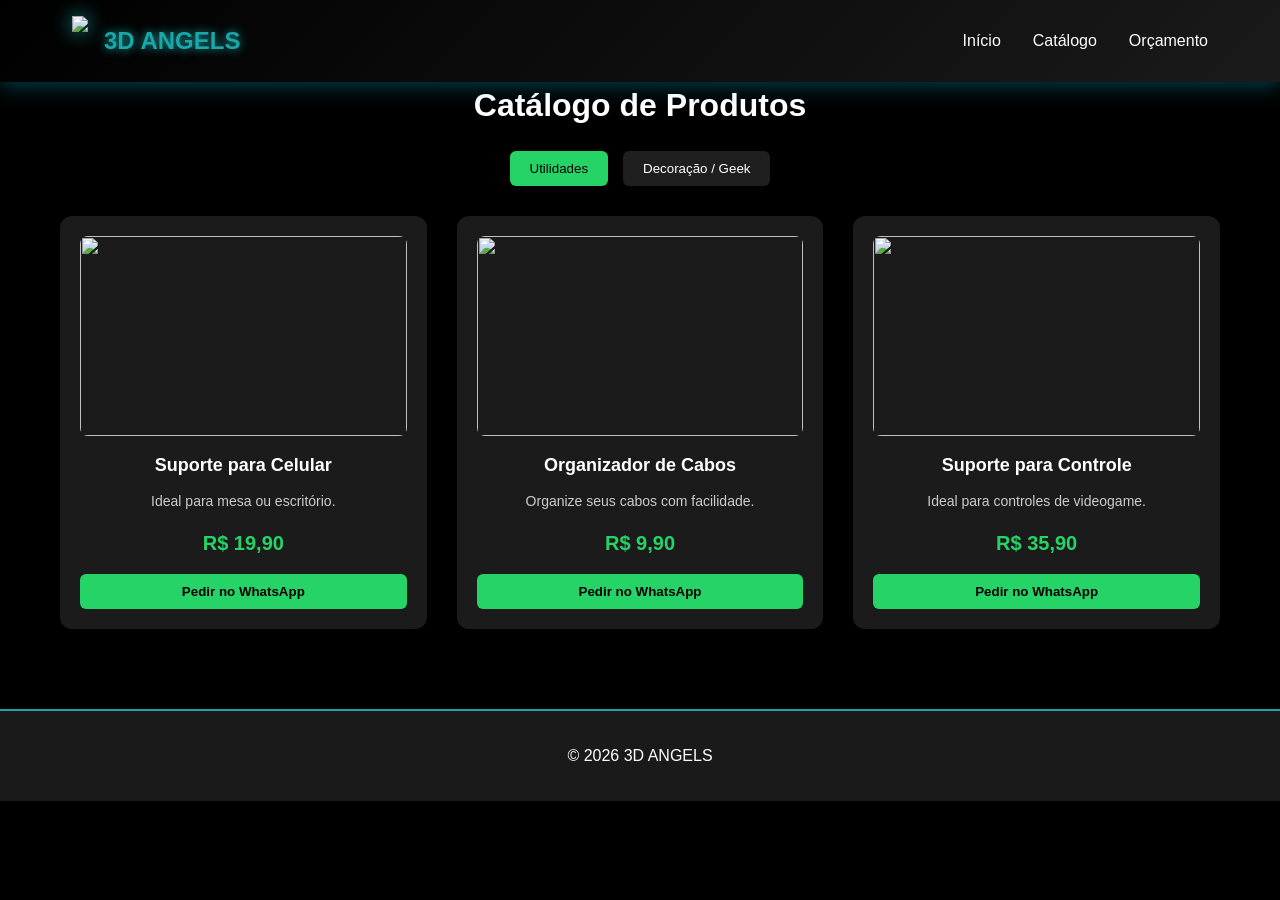
==== catalogo.html @ 6b502089 "Html - catalogo e orçamento Html onde contem a aba catalogo e orçamento." ====
<!DOCTYPE html>
<html lang="pt-BR">
<head>
<meta charset="UTF-8">
<title>Catálogo | 3D Angels</title>
<meta name="viewport" content="width=device-width, initial-scale=1.0">
<link rel="stylesheet" href="style.css">
</head>

<body>

<header>
    <nav>
        <div class="logo-container">
            <img src="img/logo.png" class="logo-img">
            <span class="logo-text">3D ANGELS</span>
        </div>

        <ul class="nav-links">
            <li><a href="index.html">Início</a></li>
            <li><a href="catalogo.html" class="active">Catálogo</a></li>
            <li><a href="orcamento.html">Orçamento</a></li>
        </ul>
    </nav>
</header>


<section class="catalogo">

<h2 class="section-title">Catálogo de Produtos</h2>

<!-- ABAS -->
<div class="catalogo-tabs">
<button class="tab-btn active" onclick="trocarCategoria('utilidades', event)">Utilidades</button>
<button class="tab-btn" onclick="trocarCategoria('decoracao', event)">Decoração / Geek</button>
</div>

<div class="catalogo-grid">   

<!-- ================= UTILIDADES ================= -->
<div class="categoria active" id="utilidades">

<div class="produto">
<img src="img/catalogo/SuporteCelular.png">
<h3>Suporte para Celular</h3>
<p>Ideal para mesa ou escritório.</p>
<div class="produto-preco">R$ 19,90</div>
<button onclick="pedirProduto('Suporte para Celular - R$19,90')">
Pedir no WhatsApp
</button>
</div>

<div class="produto">
<img src="img/catalogo/OrganizadorDeFios.png">
<h3>Organizador de Cabos</h3>
<p>Organize seus cabos com facilidade.</p>
<div class="produto-preco">R$ 9,90</div>
<button onclick="pedirProduto('Organizador de Cabos - R$9,90')">
Pedir no WhatsApp
</button>
</div>

<div class="produto">
<img src="img/catalogo/SuporteControle.png">
<h3>Suporte para Controle</h3>
<p>Ideal para controles de videogame.</p>
<div class="produto-preco">R$ 35,90</div>
<button onclick="pedirProduto('Suporte para Controle - R$35,90')">
Pedir no WhatsApp
</button>
</div>

</div>


<!-- ================= DECORAÇÃO ================= -->
<div class="categoria" id="decoracao">

<div class="produto">

    <div class="badge">🔥 Mais vendido</div>
<img src="img/catalogo/PORSHE_QUADRO.jpeg">
<h3>Quadro Porsche</h3>
<p>Decoração perfeita para amantes de carros.</p>
<div class="produto-preco">R$ 15,90</div>
<button onclick="pedirProduto('Quadro Porsche - R$15,90')">
Pedir no WhatsApp
</button>
</div>

<div class="produto">
<img src="img/catalogo/ELPRIMO.jpeg">
<h3>Boneco El Primo</h3>
<p>Perfeito para fãs de Brawl Stars.</p>
<div class="produto-preco">R$ 49,90</div>
<button onclick="pedirProduto('Boneco El Primo - R$49,90')">
Pedir no WhatsApp
</button>
</div>

<div class="produto">
<img src="img/catalogo/DRAGAO_ARTICULADO.jpeg">
<h3>Dragão Articulado</h3>
<p>Ótimo presente decorativo.</p>
<div class="produto-preco">R$ 20,90</div>
<button onclick="pedirProduto('Dragão Articulado - R$20,90')">
Pedir no WhatsApp
</button>
</div>

<div class="produto">
<img src="img/catalogo/MAE_E_FILHO.jpeg">
<h3>Mãe e Filho</h3>
<p>Presente especial e cheio de significado.</p>
<div class="produto-preco">R$ 24,90</div>
<button onclick="pedirProduto('Mãe e Filho - R$24,90')">
Pedir no WhatsApp
</button>
</div>

<div class="produto">
<img src="img/catalogo/CAVEIRA_DECO.jpeg">
<h3>Caveira Decorativa</h3>
<p>Ideal para setups e decoração moderna.</p>
<div class="produto-preco">R$ 27,90</div>
<button onclick="pedirProduto('Caveira Decorativa - R$27,90')">
Pedir no WhatsApp
</button>
</div>

<div class="produto">
<img src="img/catalogo/TE_AMO_DECO.jpeg">
<h3>Decoração "Te Amo"</h3>
<p>Mostre seu amor com estilo.</p>
<div class="produto-preco">R$ 15,90</div>
<button onclick="pedirProduto('Te Amo Decorativo - R$15,90')">
Pedir no WhatsApp
</button>
</div>

</div>

</div>

</section>

<footer>
<p>&copy; 2026 3D ANGELS</p>
</footer>

<script src="js/catalogo.js"></script>

</body>
</html>
---- style.css ----
/* Reset */
* {
    margin: 0;
    padding: 0;
    box-sizing: border-box;
}

:root {
    --neon-blue: #1aa7a7;
    --dark-blue: #0e6380;
    --black: #000000;
    --dark-gray: #1a1a1a;
    --light-gray: #333333;
}

body {
    font-family: 'Segoe UI', Tahoma, Geneva, Verdana, sans-serif;
    background-color: var(--black);
    color: #ffffff;
    line-height: 1.6;
    overflow-x: hidden;
}

/* Header */
header {
    background: linear-gradient(135deg, var(--black) 0%, var(--dark-gray) 100%);
    padding: 1rem 0;
    position: fixed;
    width: 100%;
    top: 0;
    z-index: 1000;
    box-shadow: 0 4px 20px rgba(0, 212, 255, 0.3);
}

nav {
    max-width: 1200px;
    margin: 0 auto;
    display: flex;
    justify-content: space-between;
    align-items: center;
    padding: 0 2rem;
}

.logo-container {
    display: flex;
    align-items: center;
    gap: 1rem;
}

.logo-img {
    height: 50px;
    filter: drop-shadow(0 0 10px var(--neon-blue));
}

.logo-text {
    font-size: 1.5rem;
    font-weight: bold;
    color: var(--neon-blue);
    text-shadow: 0 0 10px var(--neon-blue);
}

.nav-links {
    display: flex;
    gap: 2rem;
    list-style: none;
}

.nav-links a {
    color: #ffffff;
    text-decoration: none;
    transition: 0.3s;
}

.nav-links a:hover {
    color: var(--neon-blue);
}

/* Hero */
.hero {
    margin-top: 80px;
    padding: 6rem 2rem;
    background: linear-gradient(135deg, var(--dark-gray), var(--black));
    text-align: center;
}

.hero h1 {
    font-size: 3rem;
    color: var(--neon-blue);
    text-shadow: 0 0 20px var(--neon-blue);
}

.hero p {
    font-size: 1.3rem;
    color: #ccc;
}

.cta-button {
    display: inline-block;
    margin-top: 2rem;
    padding: 1rem 2.5rem;
    background: linear-gradient(135deg, var(--neon-blue), var(--dark-blue));
    border-radius: 50px;
    color: white;
    text-decoration: none;
    font-weight: bold;
}

/* Sections */
.services, .contact {
    padding: 5rem 2rem;
    max-width: 1200px;
    margin: auto;
}

.section-title {
    text-align: center;
    font-size: 2.5rem;
    color: var(--neon-blue);
    margin-bottom: 3rem;
}

/* Cards */
.services-grid, .contact-info {
    display: grid;
    grid-template-columns: repeat(auto-fit, minmax(280px, 1fr));
    gap: 2rem;
}

.service-card, .contact-card {
    background: linear-gradient(135deg, var(--dark-gray), var(--light-gray));
    padding: 2rem;
    border-radius: 15px;
    text-align: center;
    transition: 0.3s;
}

.service-card:hover, .contact-card:hover {
    transform: translateY(-5px);
}

/* About */
.about {
    padding: 5rem 2rem;
    background: linear-gradient(135deg, var(--dark-gray), var(--black));
    text-align: center;
}

/* Footer */
footer {
    background: var(--dark-gray);
    padding: 2rem;
    text-align: center;
    border-top: 2px solid var(--neon-blue);
}

/* Mobile */
.menu-toggle {
    display: none;
    background: none;
    border: none;
    color: var(--neon-blue);
    font-size: 1.5rem;
}

@media (max-width: 768px) {
    .menu-toggle { display: block; }

    .nav-links {
        display: none;
        flex-direction: column;
        background: var(--dark-gray);
        position: absolute;
        width: 100%;
        top: 100%;
        left: 0;
        padding: 2rem;
    }

    .nav-links.active {
        display: flex;
    }
}

/* Animations */
.fade-in {
    opacity: 0;
    transform: translateY(30px);
    transition: 0.6s;
}

.fade-in.visible {
    opacity: 1;
    transform: translateY(0);
}

/* Highlights */
.highlights {
    padding: 4rem 2rem;
    max-width: 1200px;
    margin: auto;
}

.highlights-grid {
    display: grid;
    grid-template-columns: repeat(auto-fit, minmax(220px, 1fr));
    gap: 2rem;
}

.highlight-card {
    background: linear-gradient(135deg, #1a1a1a, #333);
    padding: 2rem;
    border-radius: 15px;
    text-align: center;
    border: 1px solid var(--neon-blue);
}

/* Portfolio */
.portfolio {
    padding: 5rem 2rem;
    max-width: 1200px;
    margin: auto;
}

.portfolio-grid {
    display: grid;
    grid-template-columns: repeat(auto-fit, minmax(250px, 1fr));
    gap: 1.5rem;
}

.portfolio-grid img {
    width: 100%;
    border-radius: 15px;
    transition: 0.3s;
}

.portfolio-grid img:hover {
    transform: scale(1.05);
}

.catalogo-btn-container{
    display:flex;
    justify-content:center;
    margin-top:50px;
    margin-bottom:20px;
}

/* Testimonials */
.testimonials {
    padding: 5rem 2rem;
    background: #111;
}

.testimonials-grid {
    max-width: 1000px;
    margin: auto;
    display: grid;
    grid-template-columns: repeat(auto-fit, minmax(280px, 1fr));
    gap: 2rem;
}

.testimonial-card {
    background: linear-gradient(135deg, #1a1a1a, #333);
    padding: 2rem;
    border-radius: 15px;
    font-style: italic;
}

/* Orçamento */

.orcamento {
    padding: 5rem 2rem;
    max-width: 1200px;
    margin: auto;
}

.orcamento-container {
    display: grid;
    grid-template-columns: 2fr 1fr;
    gap: 2rem;
}

.orcamento-form {
    background: #111;
    padding: 2rem;
    border-radius: 20px;
}

.form-row {
    display: grid;
    grid-template-columns: 1fr 1fr;
    gap: 1.5rem;
}

.form-group {
    display: flex;
    flex-direction: column;
    margin-bottom: 1.2rem;
}

.form-group input,
.form-group select,
.form-group textarea {
    padding: 0.8rem;
    border-radius: 10px;
    border: none;
    background: #222;
    color: white;
}

.form-group textarea {
    min-height: 120px;
    resize: vertical;
}

.upload-box input {
    border: 2px dashed #444;
    padding: 1rem;
    background: transparent;
}

.cta-button.full {
    width: 100%;
    margin-top: 1rem;
}

.orcamento-info {
    background: linear-gradient(135deg, #1a4fff, #0033cc);
    padding: 2rem;
    border-radius: 20px;
}

.orcamento-info h3 {
    margin-bottom: 1rem;
}

.orcamento-info ul {
    list-style: none;
    padding-left: 0;
}

.orcamento-info li {
    margin-bottom: 0.5rem;
}
/* Estrela comentarios*/
.stars {
    color: gold;
    font-size: 1.4rem;
    margin-bottom: 0.5rem;
    letter-spacing: 2px;
}

/*-- CATALOGO  --*/

    
    
/* ================= CATALOGO ================= */
.catalogo{
    padding:80px 20px;
    max-width:1200px;
    margin:auto;
    text-align:center;
    }
    
    .catalogo .section-title{
    font-size:32px;
    margin-bottom:20px;
    color:#ffffff;
    }
    
    
    /* ================= ABAS ================= */
    .catalogo-tabs{
    display:flex;
    justify-content:center;
    gap:15px;
    margin-top:20px;
    margin-bottom:30px;
    flex-wrap:wrap;
    }
    
    .tab-btn{
    padding:10px 20px;
    border:none;
    background:#1f1f1f;
    color:#ffffff;
    cursor:pointer;
    border-radius:6px;
    font-weight:500;
    transition:0.3s;
    }
    
    .tab-btn:hover{
    background:#333;
    }
    
    .tab-btn.active{
    background:#25D366;
    color:#000;
    }
    
    
    /* ================= GRID ================= */
    .catalogo-grid{
    margin-top:20px;
    }
    
    /* cada categoria vira o grid */
    .categoria{
    display:none;
    grid-template-columns:repeat(auto-fit,minmax(260px,1fr));
    gap:30px;
    }
    
    .categoria.active{
    display:grid;
    }
    
    
    /* ================= PRODUTO ================= */
    .produto{
    background:#1b1b1b;
    border-radius:12px;
    padding:20px;
    box-shadow:0 0 10px rgba(0,0,0,0.4);
    transition:0.3s;
    }
    
    .produto:hover{
    transform:translateY(-5px);
    box-shadow:0 10px 20px rgba(0,0,0,0.6);
    }
    
    .produto img{
    width:100%;
    height:200px;
    object-fit:cover;
    border-radius:8px;
    margin-bottom:15px;
    }
    
    .produto h3{
    color:#ffffff;
    font-size:18px;
    margin-bottom:10px;
    }
    
    .produto p{
    color:#ccc;
    font-size:14px;
    margin-bottom:15px;
    }
    
    
    /* ================= PREÇO ================= */
    .produto-preco{
    color:#25D366;
    font-size:20px;
    font-weight:bold;
    margin-bottom:15px;
    }
    
    
    /* ================= BOTÃO ================= */
    .produto button{
    background:#25D366;
    border:none;
    padding:10px;
    width:100%;
    border-radius:6px;
    cursor:pointer;
    font-weight:bold;
    transition:0.3s;
    }
    
    .produto button:hover{
    background:#1ebe5d;
    }
/* ================= ANIMAÇÃO DAS ABAS ================= */
.categoria{
    opacity:0;
    transform:translateY(10px) scale(0.98);
    transition:opacity 0.4s ease, transform 0.4s ease;
    position:absolute;
    width:100%;
    left:0;
    top:0;
    }
    
    .catalogo-grid{
    position:relative;
    min-height:400px;
    }
    
    /* quando ativa */
    .categoria.active{
    opacity:1;
    transform:translateY(0) scale(1);
    position:relative;
    }
    
    
    /* ================= BADGE MAIS VENDIDO ================= */
    .produto{
    position:relative;
    }
    
    .badge{
    position:absolute;
    top:10px;
    left:10px;
    background:#ff3b3b;
    color:#fff;
    font-size:12px;
    padding:5px 10px;
    border-radius:20px;
    font-weight:bold;
    }
    
    
    /* ================= EFEITO EXTRA ================= */
    .produto:hover{
    transform:translateY(-6px) scale(1.02);
    }
    
    
    /* animação leve no botão */
    .produto button{
    transition:0.2s;
    }
    
    .produto button:active{
    transform:scale(0.95);
}

/* ================= ANIMAÇÃO DAS ABAS ================= */
.categoria{
opacity:0;
transform:translateY(10px) scale(0.98);
transition:opacity 0.4s ease, transform 0.4s ease;
position:absolute;
width:100%;
left:0;
top:0;
}

.catalogo-grid{
position:relative;
min-height:400px;
}

/* quando ativa */
.categoria.active{
opacity:1;
transform:translateY(0) scale(1);
position:relative;
}


/* ================= BADGE MAIS VENDIDO ================= */
.produto{
position:relative;
}

.badge{
position:absolute;
top:10px;
left:10px;
background:#ff3b3b;
color:#fff;
font-size:12px;
padding:5px 10px;
border-radius:20px;
font-weight:bold;
}


/* ================= EFEITO EXTRA ================= */
.produto:hover{
transform:translateY(-6px) scale(1.02);
}


/* animação leve no botão */
.produto button{
transition:0.2s;
}

.produto button:active{
transform:scale(0.95);
}

/*____________________FINAL CATALOGO________________________________ */


/* FAQ */

.faq{
    padding:80px 20px;
    max-width:900px;
    margin:auto;
    }
    
    .faq-container{
    margin-top:40px;
    display:flex;
    flex-direction:column;
    gap:20px;
    }
    
    .faq-item{
    background:#1b1b1b;
    padding:20px;
    border-radius:10px;
    border:1px solid rgba(255,255,255,0.08);
    }
    
    .faq-item h3{
    color:#ffffff;
    font-size:18px;
    margin-bottom:10px;
    }
    
    .faq-item p{
    color:#cfcfcf;
    font-size:14px;
    line-height:1.5;
    }
    
    .faq-pergunta{
        margin-top:40px;
        text-align:center;
        }
        
        .faq-pergunta h3{
        color:#ffffff;
        margin-bottom:10px;
        }
        
        .faq-pergunta p{
        color:#cfcfcf;
        margin-bottom:15px;
        }
        
        .faq-pergunta input{
        width:100%;
        max-width:400px;
        padding:12px;
        border-radius:6px;
        border:none;
        margin-bottom:15px;
        }
        
        .faq-pergunta button{
        background:#2e7bc4;
        color:white;
        border:none;
        padding:12px 20px;
        border-radius:6px;
        cursor:pointer;
        font-weight:bold;
        }
        
        .faq-pergunta button:hover{
        background:#0d2c49;
        }
/*--- Whatsapp float---*/
        .whatsapp-float{
            position:fixed;
            bottom:25px;
            right:25px;
            width:60px;
            height:60px;
            background:#063d1a;
            border-radius:50%;
            display:flex;
            align-items:center;
            justify-content:center;
            box-shadow:0 8px 20px rgba(0,0,0,0.3);
            z-index:999;
            transition:0.3s;
            }
            
            .whatsapp-float img{
            width:32px;
            height:32px;
            }
            
            .whatsapp-float:hover{
            transform:scale(1.1);
            }
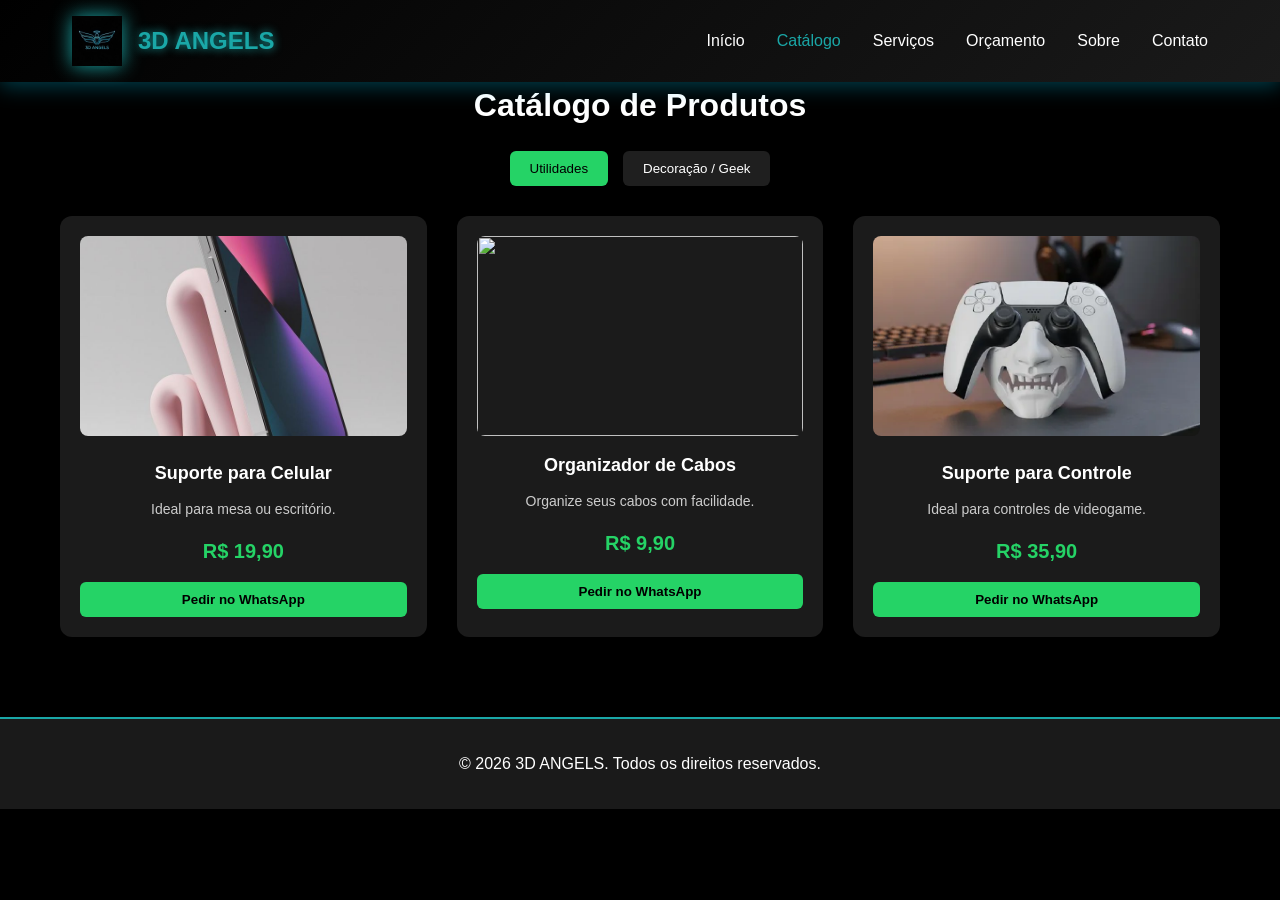
==== commit a5cf69f3: "Refactor catalogo.html for improved structure" ====
--- a/catalogo.html
+++ b/catalogo.html
@@ -11,144 +11,118 @@
 
 <header>
     <nav>
-        <div class="logo-container">
+        <div class="logo-container" onclick="window.location.href='index.html'" style="cursor:pointer;">
             <img src="img/logo.png" class="logo-img">
             <span class="logo-text">3D ANGELS</span>
         </div>
-
-        <ul class="nav-links">
+        <button class="menu-toggle" onclick="toggleMenu()">☰</button>
+        <ul class="nav-links" id="navLinks">
             <li><a href="index.html">Início</a></li>
             <li><a href="catalogo.html" class="active">Catálogo</a></li>
+            <li><a href="index.html#services">Serviços</a></li>
             <li><a href="orcamento.html">Orçamento</a></li>
+            <li><a href="index.html#about">Sobre</a></li>
+            <li><a href="index.html#contact">Contato</a></li>
         </ul>
     </nav>
 </header>
-
 
 <section class="catalogo">
 
 <h2 class="section-title">Catálogo de Produtos</h2>
 
-<!-- ABAS -->
 <div class="catalogo-tabs">
-<button class="tab-btn active" onclick="trocarCategoria('utilidades', event)">Utilidades</button>
-<button class="tab-btn" onclick="trocarCategoria('decoracao', event)">Decoração / Geek</button>
+    <button class="tab-btn active" onclick="trocarCategoria('utilidades', event)">Utilidades</button>
+    <button class="tab-btn" onclick="trocarCategoria('decoracao', event)">Decoração / Geek</button>
 </div>
 
-<div class="catalogo-grid">   
+<div class="catalogo-grid">
 
-<!-- ================= UTILIDADES ================= -->
-<div class="categoria active" id="utilidades">
+    <!-- UTILIDADES -->
+    <div class="categoria active" id="utilidades">
+        <div class="produto">
+            <img src="img/catalogo/SuporteCelular.png">
+            <h3>Suporte para Celular</h3>
+            <p>Ideal para mesa ou escritório.</p>
+            <div class="produto-preco">R$ 19,90</div>
+            <button onclick="pedirProduto('Suporte para Celular - R$19,90')">Pedir no WhatsApp</button>
+        </div>
+        <div class="produto">
+            <img src="img/catalogo/OrganizadorDeFios.png">
+            <h3>Organizador de Cabos</h3>
+            <p>Organize seus cabos com facilidade.</p>
+            <div class="produto-preco">R$ 9,90</div>
+            <button onclick="pedirProduto('Organizador de Cabos - R$9,90')">Pedir no WhatsApp</button>
+        </div>
+        <div class="produto">
+            <img src="img/catalogo/SuporteControle.png">
+            <h3>Suporte para Controle</h3>
+            <p>Ideal para controles de videogame.</p>
+            <div class="produto-preco">R$ 35,90</div>
+            <button onclick="pedirProduto('Suporte para Controle - R$35,90')">Pedir no WhatsApp</button>
+        </div>
+    </div>
 
-<div class="produto">
-<img src="img/catalogo/SuporteCelular.png">
-<h3>Suporte para Celular</h3>
-<p>Ideal para mesa ou escritório.</p>
-<div class="produto-preco">R$ 19,90</div>
-<button onclick="pedirProduto('Suporte para Celular - R$19,90')">
-Pedir no WhatsApp
-</button>
-</div>
-
-<div class="produto">
-<img src="img/catalogo/OrganizadorDeFios.png">
-<h3>Organizador de Cabos</h3>
-<p>Organize seus cabos com facilidade.</p>
-<div class="produto-preco">R$ 9,90</div>
-<button onclick="pedirProduto('Organizador de Cabos - R$9,90')">
-Pedir no WhatsApp
-</button>
-</div>
-
-<div class="produto">
-<img src="img/catalogo/SuporteControle.png">
-<h3>Suporte para Controle</h3>
-<p>Ideal para controles de videogame.</p>
-<div class="produto-preco">R$ 35,90</div>
-<button onclick="pedirProduto('Suporte para Controle - R$35,90')">
-Pedir no WhatsApp
-</button>
-</div>
+    <!-- DECORAÇÃO -->
+    <div class="categoria" id="decoracao">
+        <div class="produto">
+            <div class="badge">🔥 Mais vendido</div>
+            <img src="img/catalogo/PORSHE_QUADRO.jpeg">
+            <h3>Quadro Porsche</h3>
+            <p>Decoração perfeita para amantes de carros.</p>
+            <div class="produto-preco">R$ 15,90</div>
+            <button onclick="pedirProduto('Quadro Porsche - R$15,90')">Pedir no WhatsApp</button>
+        </div>
+        <div class="produto">
+            <img src="img/catalogo/ELPRIMO.jpeg">
+            <h3>Boneco El Primo</h3>
+            <p>Perfeito para fãs de Brawl Stars.</p>
+            <div class="produto-preco">R$ 49,90</div>
+            <button onclick="pedirProduto('Boneco El Primo - R$49,90')">Pedir no WhatsApp</button>
+        </div>
+        <div class="produto">
+            <img src="img/catalogo/DRAGAO_ARTICULADO.jpeg">
+            <h3>Dragão Articulado</h3>
+            <p>Ótimo presente decorativo.</p>
+            <div class="produto-preco">R$ 20,90</div>
+            <button onclick="pedirProduto('Dragão Articulado - R$20,90')">Pedir no WhatsApp</button>
+        </div>
+        <div class="produto">
+            <img src="img/catalogo/MAE_E_FILHO.jpeg">
+            <h3>Mãe e Filho</h3>
+            <p>Presente especial e cheio de significado.</p>
+            <div class="produto-preco">R$ 24,90</div>
+            <button onclick="pedirProduto('Mãe e Filho - R$24,90')">Pedir no WhatsApp</button>
+        </div>
+        <div class="produto">
+            <img src="img/catalogo/CAVEIRA_DECO.jpeg">
+            <h3>Caveira Decorativa</h3>
+            <p>Ideal para setups e decoração moderna.</p>
+            <div class="produto-preco">R$ 27,90</div>
+            <button onclick="pedirProduto('Caveira Decorativa - R$27,90')">Pedir no WhatsApp</button>
+        </div>
+        <div class="produto">
+            <img src="img/catalogo/TE_AMO_DECO.jpeg">
+            <h3>Decoração "Te Amo"</h3>
+            <p>Mostre seu amor com estilo.</p>
+            <div class="produto-preco">R$ 15,90</div>
+            <button onclick="pedirProduto('Te Amo Decorativo - R$15,90')">Pedir no WhatsApp</button>
+        </div>
+    </div>
 
 </div>
-
-
-<!-- ================= DECORAÇÃO ================= -->
-<div class="categoria" id="decoracao">
-
-<div class="produto">
-
-    <div class="badge">🔥 Mais vendido</div>
-<img src="img/catalogo/PORSHE_QUADRO.jpeg">
-<h3>Quadro Porsche</h3>
-<p>Decoração perfeita para amantes de carros.</p>
-<div class="produto-preco">R$ 15,90</div>
-<button onclick="pedirProduto('Quadro Porsche - R$15,90')">
-Pedir no WhatsApp
-</button>
-</div>
-
-<div class="produto">
-<img src="img/catalogo/ELPRIMO.jpeg">
-<h3>Boneco El Primo</h3>
-<p>Perfeito para fãs de Brawl Stars.</p>
-<div class="produto-preco">R$ 49,90</div>
-<button onclick="pedirProduto('Boneco El Primo - R$49,90')">
-Pedir no WhatsApp
-</button>
-</div>
-
-<div class="produto">
-<img src="img/catalogo/DRAGAO_ARTICULADO.jpeg">
-<h3>Dragão Articulado</h3>
-<p>Ótimo presente decorativo.</p>
-<div class="produto-preco">R$ 20,90</div>
-<button onclick="pedirProduto('Dragão Articulado - R$20,90')">
-Pedir no WhatsApp
-</button>
-</div>
-
-<div class="produto">
-<img src="img/catalogo/MAE_E_FILHO.jpeg">
-<h3>Mãe e Filho</h3>
-<p>Presente especial e cheio de significado.</p>
-<div class="produto-preco">R$ 24,90</div>
-<button onclick="pedirProduto('Mãe e Filho - R$24,90')">
-Pedir no WhatsApp
-</button>
-</div>
-
-<div class="produto">
-<img src="img/catalogo/CAVEIRA_DECO.jpeg">
-<h3>Caveira Decorativa</h3>
-<p>Ideal para setups e decoração moderna.</p>
-<div class="produto-preco">R$ 27,90</div>
-<button onclick="pedirProduto('Caveira Decorativa - R$27,90')">
-Pedir no WhatsApp
-</button>
-</div>
-
-<div class="produto">
-<img src="img/catalogo/TE_AMO_DECO.jpeg">
-<h3>Decoração "Te Amo"</h3>
-<p>Mostre seu amor com estilo.</p>
-<div class="produto-preco">R$ 15,90</div>
-<button onclick="pedirProduto('Te Amo Decorativo - R$15,90')">
-Pedir no WhatsApp
-</button>
-</div>
-
-</div>
-
-</div>
-
 </section>
 
 <footer>
-<p>&copy; 2026 3D ANGELS</p>
+    <p>&copy; 2026 3D ANGELS. Todos os direitos reservados.</p>
 </footer>
 
 <script src="js/catalogo.js"></script>
+<script>
+    function toggleMenu() {
+        document.getElementById('navLinks').classList.toggle('active');
+    }
+</script>
 
 </body>
-</html>+</html>
--- a/style.css
+++ b/style.css
@@ -1,4 +1,4 @@
-/* Reset */
+/* ===================== RESET ===================== */
 * {
     margin: 0;
     padding: 0;
@@ -21,7 +21,7 @@
     overflow-x: hidden;
 }
 
-/* Header */
+/* ===================== HEADER ===================== */
 header {
     background: linear-gradient(135deg, var(--black) 0%, var(--dark-gray) 100%);
     padding: 1rem 0;
@@ -71,11 +71,22 @@
     transition: 0.3s;
 }
 
-.nav-links a:hover {
+.nav-links a:hover,
+.nav-links a.active {
     color: var(--neon-blue);
 }
 
-/* Hero */
+.menu-toggle {
+    display: none;
+    background: none;
+    border: none;
+    color: var(--neon-blue);
+    font-size: 1.8rem;
+    cursor: pointer;
+    padding: 0.2rem 0.5rem;
+}
+
+/* ===================== HERO ===================== */
 .hero {
     margin-top: 80px;
     padding: 6rem 2rem;
@@ -87,6 +98,7 @@
     font-size: 3rem;
     color: var(--neon-blue);
     text-shadow: 0 0 20px var(--neon-blue);
+    margin-bottom: 1rem;
 }
 
 .hero p {
@@ -103,97 +115,15 @@
     color: white;
     text-decoration: none;
     font-weight: bold;
-}
-
-/* Sections */
-.services, .contact {
-    padding: 5rem 2rem;
-    max-width: 1200px;
-    margin: auto;
-}
-
-.section-title {
-    text-align: center;
-    font-size: 2.5rem;
-    color: var(--neon-blue);
-    margin-bottom: 3rem;
-}
-
-/* Cards */
-.services-grid, .contact-info {
-    display: grid;
-    grid-template-columns: repeat(auto-fit, minmax(280px, 1fr));
-    gap: 2rem;
-}
-
-.service-card, .contact-card {
-    background: linear-gradient(135deg, var(--dark-gray), var(--light-gray));
-    padding: 2rem;
-    border-radius: 15px;
-    text-align: center;
     transition: 0.3s;
 }
 
-.service-card:hover, .contact-card:hover {
-    transform: translateY(-5px);
-}
-
-/* About */
-.about {
-    padding: 5rem 2rem;
-    background: linear-gradient(135deg, var(--dark-gray), var(--black));
-    text-align: center;
-}
-
-/* Footer */
-footer {
-    background: var(--dark-gray);
-    padding: 2rem;
-    text-align: center;
-    border-top: 2px solid var(--neon-blue);
-}
-
-/* Mobile */
-.menu-toggle {
-    display: none;
-    background: none;
-    border: none;
-    color: var(--neon-blue);
-    font-size: 1.5rem;
-}
-
-@media (max-width: 768px) {
-    .menu-toggle { display: block; }
-
-    .nav-links {
-        display: none;
-        flex-direction: column;
-        background: var(--dark-gray);
-        position: absolute;
-        width: 100%;
-        top: 100%;
-        left: 0;
-        padding: 2rem;
-    }
-
-    .nav-links.active {
-        display: flex;
-    }
-}
-
-/* Animations */
-.fade-in {
-    opacity: 0;
-    transform: translateY(30px);
-    transition: 0.6s;
-}
-
-.fade-in.visible {
-    opacity: 1;
-    transform: translateY(0);
-}
-
-/* Highlights */
+.cta-button:hover {
+    opacity: 0.85;
+    transform: translateY(-2px);
+}
+
+/* ===================== HIGHLIGHTS ===================== */
 .highlights {
     padding: 4rem 2rem;
     max-width: 1200px;
@@ -214,7 +144,39 @@
     border: 1px solid var(--neon-blue);
 }
 
-/* Portfolio */
+/* ===================== SERVIÇOS ===================== */
+.services {
+    padding: 5rem 2rem;
+    max-width: 1200px;
+    margin: auto;
+}
+
+.section-title {
+    text-align: center;
+    font-size: 2.5rem;
+    color: var(--neon-blue);
+    margin-bottom: 3rem;
+}
+
+.services-grid {
+    display: grid;
+    grid-template-columns: repeat(auto-fit, minmax(280px, 1fr));
+    gap: 2rem;
+}
+
+.service-card {
+    background: linear-gradient(135deg, var(--dark-gray), var(--light-gray));
+    padding: 2rem;
+    border-radius: 15px;
+    text-align: center;
+    transition: 0.3s;
+}
+
+.service-card:hover {
+    transform: translateY(-5px);
+}
+
+/* ===================== PORTFÓLIO ===================== */
 .portfolio {
     padding: 5rem 2rem;
     max-width: 1200px;
@@ -237,14 +199,29 @@
     transform: scale(1.05);
 }
 
-.catalogo-btn-container{
-    display:flex;
-    justify-content:center;
-    margin-top:50px;
-    margin-bottom:20px;
-}
-
-/* Testimonials */
+.catalogo-btn-container {
+    display: flex;
+    justify-content: center;
+    margin-top: 50px;
+    margin-bottom: 20px;
+}
+
+/* ===================== SOBRE ===================== */
+.about {
+    padding: 5rem 2rem;
+    background: linear-gradient(135deg, var(--dark-gray), var(--black));
+    text-align: center;
+}
+
+.about-content p {
+    margin-bottom: 1rem;
+    color: #ccc;
+    max-width: 800px;
+    margin-left: auto;
+    margin-right: auto;
+}
+
+/* ===================== DEPOIMENTOS ===================== */
 .testimonials {
     padding: 5rem 2rem;
     background: #111;
@@ -265,8 +242,118 @@
     font-style: italic;
 }
 
-/* Orçamento */
-
+.stars {
+    color: gold;
+    font-size: 1.4rem;
+    margin-bottom: 0.5rem;
+    letter-spacing: 2px;
+}
+
+/* ===================== CONTATO ===================== */
+.contact {
+    padding: 5rem 2rem;
+    max-width: 1200px;
+    margin: auto;
+}
+
+.contact-info {
+    display: grid;
+    grid-template-columns: repeat(auto-fit, minmax(280px, 1fr));
+    gap: 2rem;
+}
+
+.contact-card {
+    background: linear-gradient(135deg, var(--dark-gray), var(--light-gray));
+    padding: 2rem;
+    border-radius: 15px;
+    text-align: center;
+    transition: 0.3s;
+}
+
+.contact-card:hover {
+    transform: translateY(-5px);
+}
+
+.contact-card a {
+    color: var(--neon-blue);
+    text-decoration: none;
+}
+
+/* ===================== FAQ ===================== */
+.faq {
+    padding: 80px 20px;
+    max-width: 900px;
+    margin: auto;
+}
+
+.faq-container {
+    margin-top: 40px;
+    display: flex;
+    flex-direction: column;
+    gap: 20px;
+}
+
+.faq-item {
+    background: #1b1b1b;
+    padding: 20px;
+    border-radius: 10px;
+    border: 1px solid rgba(255, 255, 255, 0.08);
+}
+
+.faq-item h3 {
+    color: #ffffff;
+    font-size: 18px;
+    margin-bottom: 10px;
+}
+
+.faq-item p {
+    color: #cfcfcf;
+    font-size: 14px;
+    line-height: 1.5;
+}
+
+.faq-pergunta {
+    margin-top: 40px;
+    text-align: center;
+}
+
+.faq-pergunta h3 {
+    color: #ffffff;
+    margin-bottom: 10px;
+}
+
+.faq-pergunta p {
+    color: #cfcfcf;
+    margin-bottom: 15px;
+}
+
+.faq-pergunta input {
+    width: 100%;
+    max-width: 400px;
+    padding: 12px;
+    border-radius: 6px;
+    border: none;
+    margin-bottom: 15px;
+    display: block;
+    margin-left: auto;
+    margin-right: auto;
+}
+
+.faq-pergunta button {
+    background: #2e7bc4;
+    color: white;
+    border: none;
+    padding: 12px 20px;
+    border-radius: 6px;
+    cursor: pointer;
+    font-weight: bold;
+}
+
+.faq-pergunta button:hover {
+    background: #0d2c49;
+}
+
+/* ===================== ORÇAMENTO ===================== */
 .orcamento {
     padding: 5rem 2rem;
     max-width: 1200px;
@@ -295,6 +382,12 @@
     display: flex;
     flex-direction: column;
     margin-bottom: 1.2rem;
+}
+
+.form-group label {
+    margin-bottom: 0.4rem;
+    color: #ccc;
+    font-size: 0.9rem;
 }
 
 .form-group input,
@@ -305,6 +398,7 @@
     border: none;
     background: #222;
     color: white;
+    font-size: 1rem;
 }
 
 .form-group textarea {
@@ -321,16 +415,26 @@
 .cta-button.full {
     width: 100%;
     margin-top: 1rem;
+    border: none;
+    cursor: pointer;
+    font-size: 1rem;
+    text-align: center;
 }
 
 .orcamento-info {
     background: linear-gradient(135deg, #1a4fff, #0033cc);
     padding: 2rem;
     border-radius: 20px;
+    height: fit-content;
 }
 
 .orcamento-info h3 {
     margin-bottom: 1rem;
+    margin-top: 1rem;
+}
+
+.orcamento-info h3:first-child {
+    margin-top: 0;
 }
 
 .orcamento-info ul {
@@ -340,351 +444,364 @@
 
 .orcamento-info li {
     margin-bottom: 0.5rem;
-}
-/* Estrela comentarios*/
-.stars {
-    color: gold;
-    font-size: 1.4rem;
+    padding-left: 0.5rem;
+}
+
+.orcamento-info li::before {
+    content: "✔ ";
+    color: #aef;
+}
+
+.whatsapp-helper {
+    color: #ccc;
+    font-size: 0.9rem;
     margin-bottom: 0.5rem;
-    letter-spacing: 2px;
-}
-
-/*-- CATALOGO  --*/
-
-    
-    
-/* ================= CATALOGO ================= */
-.catalogo{
-    padding:80px 20px;
-    max-width:1200px;
-    margin:auto;
-    text-align:center;
-    }
-    
-    .catalogo .section-title{
-    font-size:32px;
-    margin-bottom:20px;
-    color:#ffffff;
-    }
-    
-    
-    /* ================= ABAS ================= */
-    .catalogo-tabs{
-    display:flex;
-    justify-content:center;
-    gap:15px;
-    margin-top:20px;
-    margin-bottom:30px;
-    flex-wrap:wrap;
-    }
-    
-    .tab-btn{
-    padding:10px 20px;
-    border:none;
-    background:#1f1f1f;
-    color:#ffffff;
-    cursor:pointer;
-    border-radius:6px;
-    font-weight:500;
-    transition:0.3s;
-    }
-    
-    .tab-btn:hover{
-    background:#333;
-    }
-    
-    .tab-btn.active{
-    background:#25D366;
-    color:#000;
-    }
-    
-    
-    /* ================= GRID ================= */
-    .catalogo-grid{
-    margin-top:20px;
-    }
-    
-    /* cada categoria vira o grid */
-    .categoria{
-    display:none;
-    grid-template-columns:repeat(auto-fit,minmax(260px,1fr));
-    gap:30px;
-    }
-    
-    .categoria.active{
-    display:grid;
-    }
-    
-    
-    /* ================= PRODUTO ================= */
-    .produto{
-    background:#1b1b1b;
-    border-radius:12px;
-    padding:20px;
-    box-shadow:0 0 10px rgba(0,0,0,0.4);
-    transition:0.3s;
-    }
-    
-    .produto:hover{
-    transform:translateY(-5px);
-    box-shadow:0 10px 20px rgba(0,0,0,0.6);
-    }
-    
-    .produto img{
-    width:100%;
-    height:200px;
-    object-fit:cover;
-    border-radius:8px;
-    margin-bottom:15px;
-    }
-    
-    .produto h3{
-    color:#ffffff;
-    font-size:18px;
-    margin-bottom:10px;
-    }
-    
-    .produto p{
-    color:#ccc;
-    font-size:14px;
-    margin-bottom:15px;
-    }
-    
-    
-    /* ================= PREÇO ================= */
-    .produto-preco{
-    color:#25D366;
-    font-size:20px;
-    font-weight:bold;
-    margin-bottom:15px;
-    }
-    
-    
-    /* ================= BOTÃO ================= */
-    .produto button{
-    background:#25D366;
-    border:none;
-    padding:10px;
-    width:100%;
-    border-radius:6px;
-    cursor:pointer;
-    font-weight:bold;
-    transition:0.3s;
-    }
-    
-    .produto button:hover{
-    background:#1ebe5d;
-    }
-/* ================= ANIMAÇÃO DAS ABAS ================= */
-.categoria{
-    opacity:0;
-    transform:translateY(10px) scale(0.98);
-    transition:opacity 0.4s ease, transform 0.4s ease;
-    position:absolute;
-    width:100%;
-    left:0;
-    top:0;
-    }
-    
-    .catalogo-grid{
-    position:relative;
-    min-height:400px;
-    }
-    
-    /* quando ativa */
-    .categoria.active{
-    opacity:1;
-    transform:translateY(0) scale(1);
-    position:relative;
-    }
-    
-    
-    /* ================= BADGE MAIS VENDIDO ================= */
-    .produto{
-    position:relative;
-    }
-    
-    .badge{
-    position:absolute;
-    top:10px;
-    left:10px;
-    background:#ff3b3b;
-    color:#fff;
-    font-size:12px;
-    padding:5px 10px;
-    border-radius:20px;
-    font-weight:bold;
-    }
-    
-    
-    /* ================= EFEITO EXTRA ================= */
-    .produto:hover{
-    transform:translateY(-6px) scale(1.02);
-    }
-    
-    
-    /* animação leve no botão */
-    .produto button{
-    transition:0.2s;
-    }
-    
-    .produto button:active{
-    transform:scale(0.95);
-}
-
-/* ================= ANIMAÇÃO DAS ABAS ================= */
-.categoria{
-opacity:0;
-transform:translateY(10px) scale(0.98);
-transition:opacity 0.4s ease, transform 0.4s ease;
-position:absolute;
-width:100%;
-left:0;
-top:0;
-}
-
-.catalogo-grid{
-position:relative;
-min-height:400px;
-}
-
-/* quando ativa */
-.categoria.active{
-opacity:1;
-transform:translateY(0) scale(1);
-position:relative;
-}
-
-
-/* ================= BADGE MAIS VENDIDO ================= */
-.produto{
-position:relative;
-}
-
-.badge{
-position:absolute;
-top:10px;
-left:10px;
-background:#ff3b3b;
-color:#fff;
-font-size:12px;
-padding:5px 10px;
-border-radius:20px;
-font-weight:bold;
-}
-
-
-/* ================= EFEITO EXTRA ================= */
-.produto:hover{
-transform:translateY(-6px) scale(1.02);
-}
-
-
-/* animação leve no botão */
-.produto button{
-transition:0.2s;
-}
-
-.produto button:active{
-transform:scale(0.95);
-}
-
-/*____________________FINAL CATALOGO________________________________ */
-
-
-/* FAQ */
-
-.faq{
-    padding:80px 20px;
-    max-width:900px;
-    margin:auto;
-    }
-    
-    .faq-container{
-    margin-top:40px;
-    display:flex;
-    flex-direction:column;
-    gap:20px;
-    }
-    
-    .faq-item{
-    background:#1b1b1b;
-    padding:20px;
-    border-radius:10px;
-    border:1px solid rgba(255,255,255,0.08);
-    }
-    
-    .faq-item h3{
-    color:#ffffff;
-    font-size:18px;
-    margin-bottom:10px;
-    }
-    
-    .faq-item p{
-    color:#cfcfcf;
-    font-size:14px;
-    line-height:1.5;
-    }
-    
-    .faq-pergunta{
-        margin-top:40px;
-        text-align:center;
-        }
-        
-        .faq-pergunta h3{
-        color:#ffffff;
-        margin-bottom:10px;
-        }
-        
-        .faq-pergunta p{
-        color:#cfcfcf;
-        margin-bottom:15px;
-        }
-        
-        .faq-pergunta input{
-        width:100%;
-        max-width:400px;
-        padding:12px;
-        border-radius:6px;
-        border:none;
-        margin-bottom:15px;
-        }
-        
-        .faq-pergunta button{
-        background:#2e7bc4;
-        color:white;
-        border:none;
-        padding:12px 20px;
-        border-radius:6px;
-        cursor:pointer;
-        font-weight:bold;
-        }
-        
-        .faq-pergunta button:hover{
-        background:#0d2c49;
-        }
-/*--- Whatsapp float---*/
-        .whatsapp-float{
-            position:fixed;
-            bottom:25px;
-            right:25px;
-            width:60px;
-            height:60px;
-            background:#063d1a;
-            border-radius:50%;
-            display:flex;
-            align-items:center;
-            justify-content:center;
-            box-shadow:0 8px 20px rgba(0,0,0,0.3);
-            z-index:999;
-            transition:0.3s;
-            }
-            
-            .whatsapp-float img{
-            width:32px;
-            height:32px;
-            }
-            
-            .whatsapp-float:hover{
-            transform:scale(1.1);
-            }        
+}
+
+/* ===================== CATÁLOGO ===================== */
+.catalogo {
+    padding: 80px 20px;
+    max-width: 1200px;
+    margin: auto;
+    text-align: center;
+}
+
+.catalogo .section-title {
+    font-size: 32px;
+    margin-bottom: 20px;
+    color: #ffffff;
+}
+
+.catalogo-tabs {
+    display: flex;
+    justify-content: center;
+    gap: 15px;
+    margin-top: 20px;
+    margin-bottom: 30px;
+    flex-wrap: wrap;
+}
+
+.tab-btn {
+    padding: 10px 20px;
+    border: none;
+    background: #1f1f1f;
+    color: #ffffff;
+    cursor: pointer;
+    border-radius: 6px;
+    font-weight: 500;
+    transition: 0.3s;
+}
+
+.tab-btn:hover {
+    background: #333;
+}
+
+.tab-btn.active {
+    background: #25D366;
+    color: #000;
+}
+
+.catalogo-grid {
+    position: relative;
+    min-height: 400px;
+    margin-top: 20px;
+}
+
+.categoria {
+    display: none;
+    grid-template-columns: repeat(auto-fit, minmax(260px, 1fr));
+    gap: 30px;
+    opacity: 0;
+    transform: translateY(10px) scale(0.98);
+    transition: opacity 0.4s ease, transform 0.4s ease;
+    position: absolute;
+    width: 100%;
+    left: 0;
+    top: 0;
+}
+
+.categoria.active {
+    display: grid;
+    opacity: 1;
+    transform: translateY(0) scale(1);
+    position: relative;
+}
+
+.produto {
+    background: #1b1b1b;
+    border-radius: 12px;
+    padding: 20px;
+    box-shadow: 0 0 10px rgba(0, 0, 0, 0.4);
+    transition: 0.3s;
+    position: relative;
+}
+
+.produto:hover {
+    transform: translateY(-6px) scale(1.02);
+    box-shadow: 0 10px 20px rgba(0, 0, 0, 0.6);
+}
+
+.produto img {
+    width: 100%;
+    height: 200px;
+    object-fit: cover;
+    border-radius: 8px;
+    margin-bottom: 15px;
+}
+
+.produto h3 {
+    color: #ffffff;
+    font-size: 18px;
+    margin-bottom: 10px;
+}
+
+.produto p {
+    color: #ccc;
+    font-size: 14px;
+    margin-bottom: 15px;
+}
+
+.produto-preco {
+    color: #25D366;
+    font-size: 20px;
+    font-weight: bold;
+    margin-bottom: 15px;
+}
+
+.produto button {
+    background: #25D366;
+    border: none;
+    padding: 10px;
+    width: 100%;
+    border-radius: 6px;
+    cursor: pointer;
+    font-weight: bold;
+    transition: 0.2s;
+}
+
+.produto button:hover {
+    background: #1ebe5d;
+}
+
+.produto button:active {
+    transform: scale(0.95);
+}
+
+.badge {
+    position: absolute;
+    top: 10px;
+    left: 10px;
+    background: #ff3b3b;
+    color: #fff;
+    font-size: 12px;
+    padding: 5px 10px;
+    border-radius: 20px;
+    font-weight: bold;
+}
+
+/* ===================== WHATSAPP FLUTUANTE ===================== */
+.whatsapp-float {
+    position: fixed;
+    bottom: 25px;
+    right: 25px;
+    width: 60px;
+    height: 60px;
+    background: #063d1a;
+    border-radius: 50%;
+    display: flex;
+    align-items: center;
+    justify-content: center;
+    box-shadow: 0 8px 20px rgba(0, 0, 0, 0.3);
+    z-index: 999;
+    transition: 0.3s;
+}
+
+.whatsapp-float img {
+    width: 32px;
+    height: 32px;
+}
+
+.whatsapp-float:hover {
+    transform: scale(1.1);
+}
+
+/* ===================== ANIMAÇÕES ===================== */
+.fade-in {
+    opacity: 0;
+    transform: translateY(30px);
+    transition: 0.6s;
+}
+
+.fade-in.visible {
+    opacity: 1;
+    transform: translateY(0);
+}
+
+/* ===================== FOOTER ===================== */
+footer {
+    background: var(--dark-gray);
+    padding: 2rem;
+    text-align: center;
+    border-top: 2px solid var(--neon-blue);
+}
+
+/* ===================== RESPONSIVE MOBILE ===================== */
+@media (max-width: 768px) {
+
+    /* --- Menu hambúrguer --- */
+    .menu-toggle {
+        display: block;
+    }
+
+    .nav-links {
+        display: none;
+        flex-direction: column;
+        gap: 0;
+        background: var(--dark-gray);
+        position: absolute;
+        width: 100%;
+        top: 100%;
+        left: 0;
+        padding: 1rem 0;
+        border-top: 1px solid var(--neon-blue);
+        box-shadow: 0 8px 20px rgba(0,0,0,0.5);
+    }
+
+    .nav-links.active {
+        display: flex;
+    }
+
+    .nav-links li {
+        width: 100%;
+    }
+
+    .nav-links a {
+        display: block;
+        padding: 0.9rem 2rem;
+        font-size: 1rem;
+        border-bottom: 1px solid rgba(255,255,255,0.06);
+    }
+
+    .nav-links a:hover {
+        background: rgba(26, 167, 167, 0.1);
+        color: var(--neon-blue);
+    }
+
+    /* --- Hero --- */
+    .hero {
+        padding: 5rem 1.5rem 3rem;
+    }
+
+    .hero h1 {
+        font-size: 1.8rem;
+    }
+
+    .hero p {
+        font-size: 1rem;
+    }
+
+    .cta-button {
+        padding: 0.8rem 2rem;
+        font-size: 0.95rem;
+    }
+
+    /* --- Highlights --- */
+    .highlights {
+        padding: 2rem 1rem;
+    }
+
+    .highlights-grid {
+        grid-template-columns: 1fr;
+        gap: 1rem;
+    }
+
+    /* --- Serviços --- */
+    .services {
+        padding: 3rem 1rem;
+    }
+
+    .services-grid {
+        grid-template-columns: 1fr;
+        gap: 1rem;
+    }
+
+    .section-title {
+        font-size: 1.8rem;
+        margin-bottom: 1.5rem;
+    }
+
+    /* --- Portfólio --- */
+    .portfolio {
+        padding: 3rem 1rem;
+    }
+
+    .portfolio-grid {
+        grid-template-columns: 1fr;
+        gap: 1rem;
+    }
+
+    /* --- Sobre --- */
+    .about {
+        padding: 3rem 1.5rem;
+    }
+
+    /* --- Depoimentos --- */
+    .testimonials {
+        padding: 3rem 1rem;
+    }
+
+    .testimonials-grid {
+        grid-template-columns: 1fr;
+        gap: 1rem;
+    }
+
+    /* --- Contato --- */
+    .contact {
+        padding: 3rem 1rem;
+    }
+
+    .contact-info {
+        grid-template-columns: 1fr;
+        gap: 1rem;
+    }
+
+    /* --- FAQ --- */
+    .faq {
+        padding: 3rem 1rem;
+    }
+
+    /* --- Orçamento --- */
+    .orcamento {
+        padding: 5rem 1rem 3rem;
+    }
+
+    .orcamento-container {
+        grid-template-columns: 1fr;
+    }
+
+    .orcamento-info {
+        order: -1;
+    }
+
+    .form-row {
+        grid-template-columns: 1fr;
+    }
+
+    /* --- Catálogo --- */
+    .catalogo {
+        padding: 5rem 1rem 3rem;
+    }
+
+    .catalogo .section-title {
+        font-size: 1.8rem;
+    }
+
+    .categoria {
+        grid-template-columns: 1fr;
+    }
+
+    .tab-btn {
+        padding: 10px 16px;
+        font-size: 0.9rem;
+    }
+}
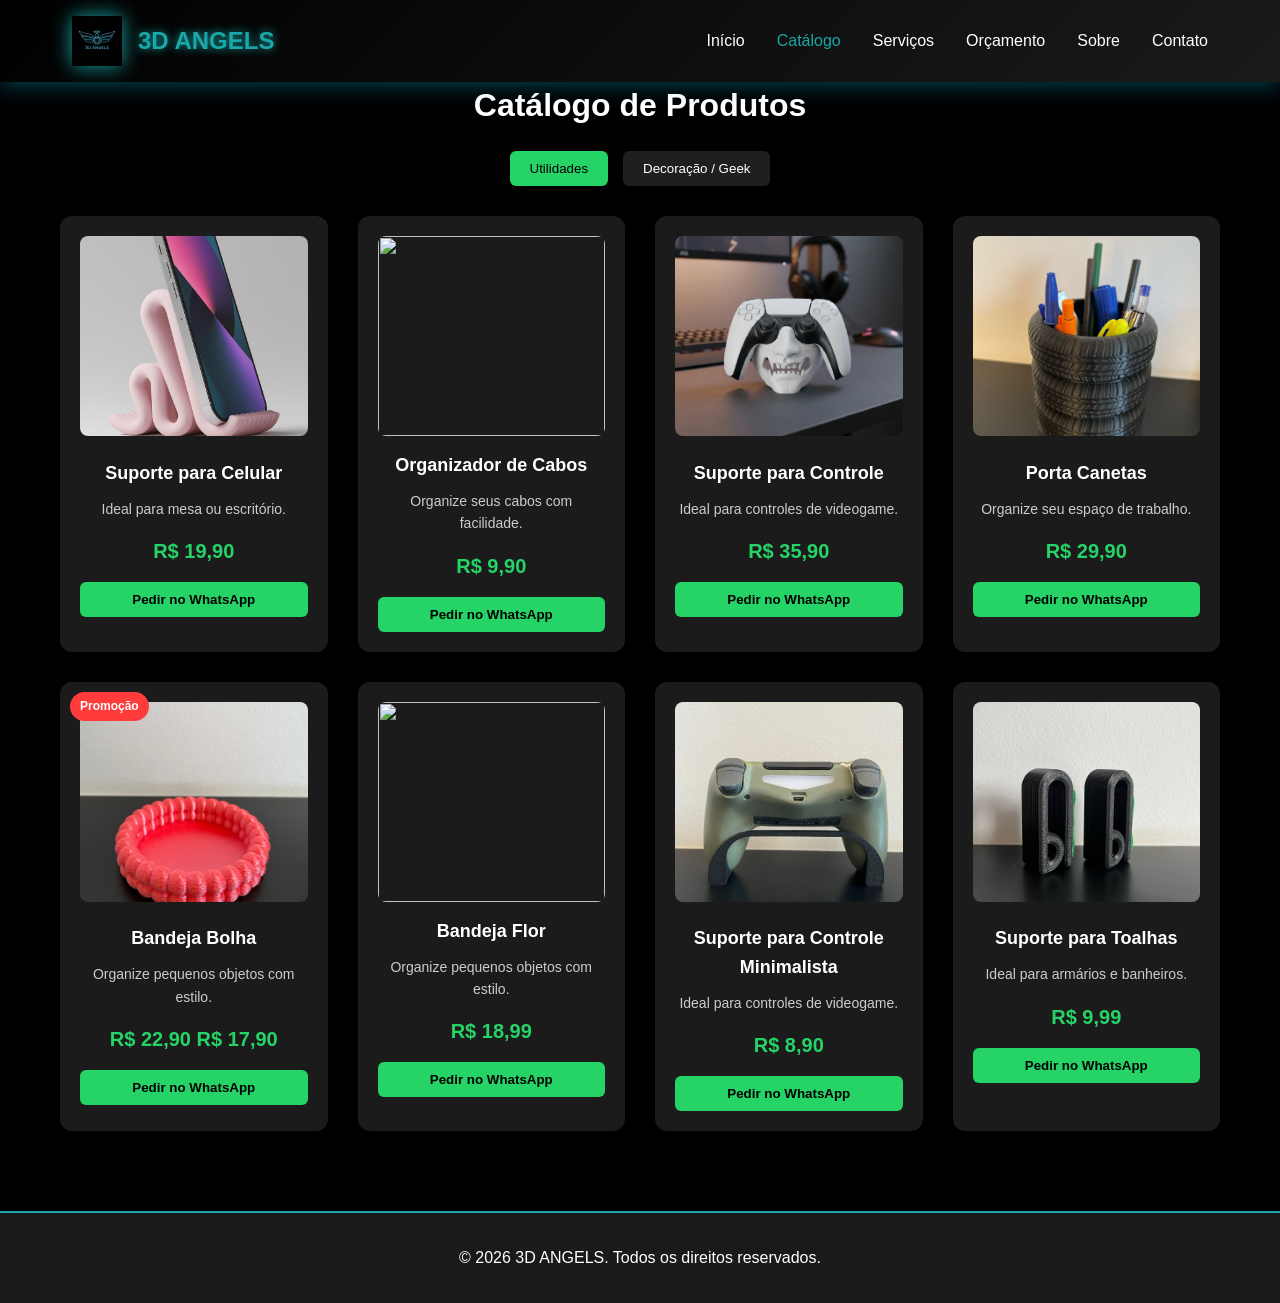
==== commit 214e5909: "Update catalog with new products and details Added new products and updated existing product details" ====
--- a/catalogo.html
+++ b/catalogo.html
@@ -61,12 +61,51 @@
             <div class="produto-preco">R$ 35,90</div>
             <button onclick="pedirProduto('Suporte para Controle - R$35,90')">Pedir no WhatsApp</button>
         </div>
+         <div class ="produto">
+            <img src="img/catalogo/PORTA_CANETA.jpeg">
+            <h3>Porta Canetas</h3>
+            <p>Organize seu espaço de trabalho.</p>
+            <div class="produto-preco">R$ 29,90</div>
+            <button onclick="pedirProduto('Porta Canetas - R$29,90')">Pedir no WhatsApp</button>
+        </div>
+        <div class ="produto">
+            <div class="badge"> Promoção </div>
+            <img src="img/catalogo/BANDEJA_BOLHA.jpeg">
+            <h3>Bandeja Bolha</h3>
+            <p>Organize pequenos objetos com estilo.</p>
+            <div class="produto-preco">
+            <span class="preco-antigo">R$ 22,90</span>
+                R$ 17,90
+            </div>
+            <button onclick="pedirProduto('Bandeja Bolha - R$17,90')">Pedir no WhatsApp</button>
+        </div>
+        <div class ="produto">
+            <img src = "img/catalogo/BANDEJA_FLOR.jpeg">
+            <h3>Bandeja Flor</h3>
+            <p>Organize pequenos objetos com estilo.</p>
+            <div class="produto-preco">R$ 18,99</div>
+            <button onclick="pedirProduto('Bandeja Flor - R$18,99')">Pedir no WhatsApp</button>
+        </div>
+        <div class ="produto">
+            <img src = "img/catalogo/SUPORTE_CONTROLE2.jpeg">
+            <h3>Suporte para Controle Minimalista</h3>
+            <p>Ideal para controles de videogame.</p>
+            <div class="produto-preco">R$ 8,90</div>
+            <button onclick="pedirProduto('Suporte para Controle Minimalista - R$8,90')">Pedir no WhatsApp</button>
+        </div>
+        <div class = "produto">
+            <img src = "img/catalogo/SUPORTE_TOALHAS.jpeg">
+            <h3>Suporte para Toalhas</h3>
+            <p>Ideal para armários e banheiros.</p>
+            <div class="produto-preco">R$ 9,99</div>
+            <button onclick="pedirProduto('Suporte para Toalhas - R$9,99')">Pedir no WhatsApp</button>
+        </div>
     </div>
 
     <!-- DECORAÇÃO -->
     <div class="categoria" id="decoracao">
         <div class="produto">
-            <div class="badge">🔥 Mais vendido</div>
+            <div class="badge"> Mais vendido</div>
             <img src="img/catalogo/PORSHE_QUADRO.jpeg">
             <h3>Quadro Porsche</h3>
             <p>Decoração perfeita para amantes de carros.</p>
@@ -108,9 +147,22 @@
             <div class="produto-preco">R$ 15,90</div>
             <button onclick="pedirProduto('Te Amo Decorativo - R$15,90')">Pedir no WhatsApp</button>
         </div>
+        <div class ="produto">
+            <img src="img/catalogo/VASO_BONECO.jpeg">
+            <h3>Vaso Boneco</h3>
+            <p>Decore com um toque divertido.</p>
+            <div class="produto-preco">R$ 19,90</div>
+            <button onclick="pedirProduto('Vaso Boneco - R$19,90')">Pedir no WhatsApp</button>
+        </div>
+        <div class = "produto">
+            <img src="img/catalogo/DOG_CHAVEIRO.jpeg">
+            <h3>Chaveiro Cachorro personalizado</h3>
+            <p>Chaveiro personalizado do seu pet.</p>
+            <div class="produto-preco">R$ 25,90</div>
+            <button onclick="pedirProduto('Chaveiro Cachorro - R$25,90')">Pedir no WhatsApp</button>
+        </div>
+
     </div>
-
-</div>
 </section>
 
 <footer>
